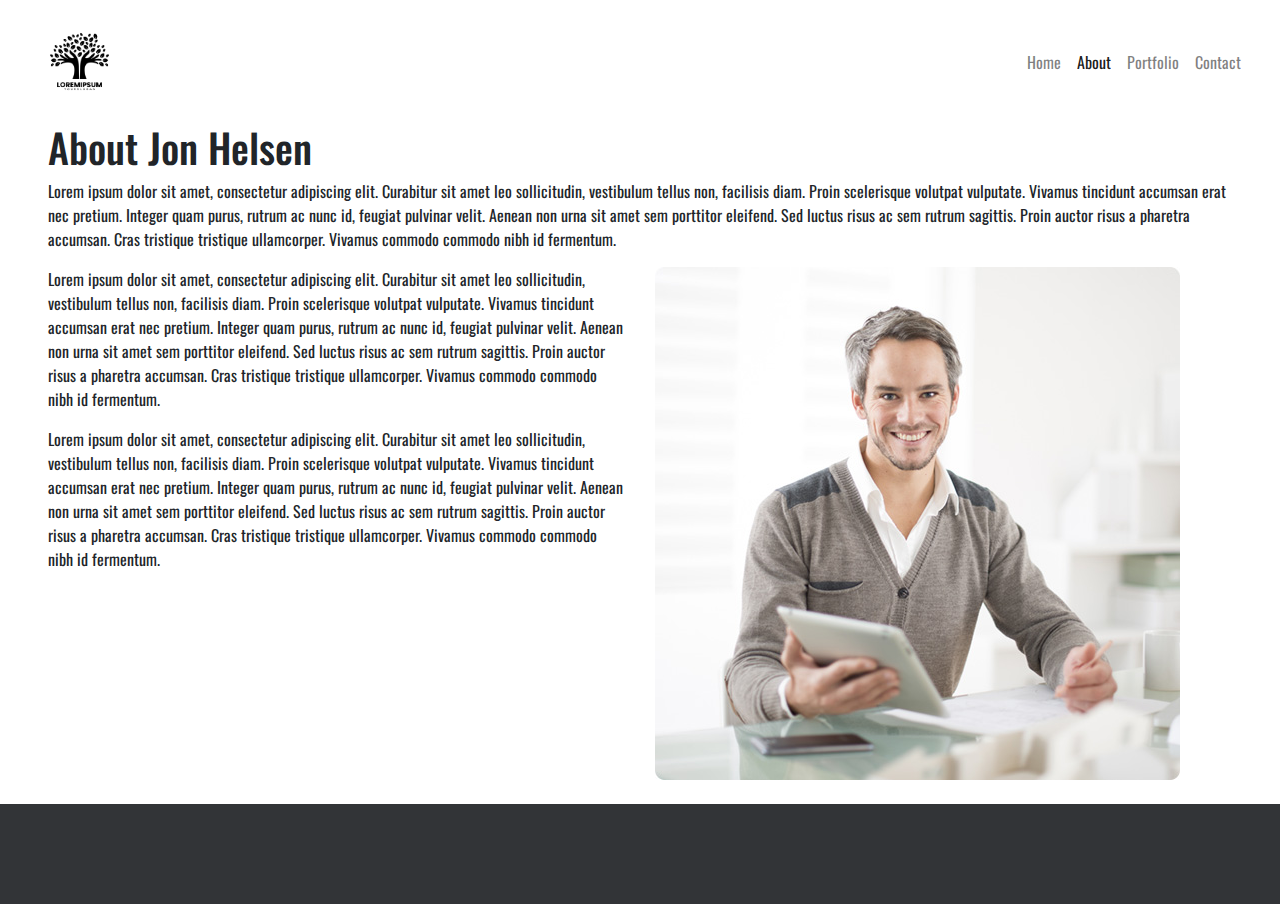
==== about.html @ 3a12ff47 "changing some responsive issuses" ====
<!DOCTYPE html>
<html lang="en">

<head>
    <meta charset="UTF-8">
    <meta name="viewport" content="width=device-width, user-scalable=no">
    <title>Responsive Navbar with Bootstrap</title>

    <!-- css file  -->
    <link rel="stylesheet" href="style.css">

    <!-- google font  -->
    <link rel="preconnect" href="https://fonts.googleapis.com">
    <link rel="preconnect" href="https://fonts.gstatic.com" crossorigin>
    <link href="https://fonts.googleapis.com/css2?family=Oswald&display=swap" rel="stylesheet">

    <!-- font awesome  -->

    <link rel="stylesheet" href="https://cdnjs.cloudflare.com/ajax/libs/font-awesome/6.4.2/css/all.min.css"
        integrity="sha512-z3gLpd7yknf1YoNbCzqRKc4qyor8gaKU1qmn+CShxbuBusANI9QpRohGBreCFkKxLhei6S9CQXFEbbKuqLg0DA=="
        crossorigin="anonymous" referrerpolicy="no-referrer" />

    <!-- Add Bootstrap CSS -->
    <link rel="stylesheet" href="https://maxcdn.bootstrapcdn.com/bootstrap/4.5.2/css/bootstrap.min.css">
</head>

<body>

    <nav class="navbar navbar-expand-lg navbar-light " style="background-color: white;">
        <div class="container-fluid">
            <a class="navbar-brand" href="#"><img src="images/logo.jpg" alt=""></a>
            <button class="navbar-toggler" type="button" data-bs-toggle="collapse" data-bs-target="#navbarNav"
                aria-controls="navbarNav" aria-expanded="false" aria-label="Toggle navigation">
                <span class="navbar-toggler-icon"></span>
            </button>
            <div class="collapse navbar-collapse" id="navbarNav">
                <ul class="navbar-nav">
                    <li class="nav-item">
                        <a class="nav-link " aria-current="page" href="index.html">Home</a>
                    </li>
                    <li class="nav-item">
                        <a class="nav-link active" href="about.html">About</a>
                    </li>
                    <li class="nav-item">
                        <a class="nav-link" href="portfolio.html">Portfolio</a>
                    </li>
                    <li class="nav-item">
                        <a class="nav-link" href="contact.html">Contact</a>
                    </li>
                </ul>
            </div>
        </div>
    </nav>

    <section class="about">
        <div class="container-1">
            <h1>About Jon Helsen</h1>
            <p>Lorem ipsum dolor sit amet, consectetur adipiscing elit. Curabitur sit amet leo sollicitudin, vestibulum
                tellus non,
                facilisis diam. Proin scelerisque volutpat vulputate. Vivamus tincidunt accumsan erat nec pretium.
                Integer
                quam purus,
                rutrum ac nunc id, feugiat pulvinar velit. Aenean non urna sit amet sem porttitor eleifend. Sed luctus
                risus
                ac sem
                rutrum sagittis. Proin auctor risus a pharetra accumsan. Cras tristique tristique ullamcorper. Vivamus
                commodo commodo
                nibh id fermentum.</p>
            <div class="row">
                <div class="col-lg-6">
                    <div class="para-pc">
                        <p>
                            Lorem ipsum dolor sit amet, consectetur adipiscing elit. Curabitur sit amet leo
                            sollicitudin,
                            vestibulum
                            tellus non,
                            facilisis diam. Proin scelerisque volutpat vulputate. Vivamus tincidunt accumsan erat nec
                            pretium.
                            Integer
                            quam purus,
                            rutrum ac nunc id, feugiat pulvinar velit. Aenean non urna sit amet sem porttitor eleifend.
                            Sed
                            luctus
                            risus
                            ac sem
                            rutrum sagittis. Proin auctor risus a pharetra accumsan. Cras tristique tristique
                            ullamcorper.
                            Vivamus
                            commodo commodo
                            nibh id fermentum.
                        </p>
                        <p>
                            Lorem ipsum dolor sit amet, consectetur adipiscing elit. Curabitur sit amet leo
                            sollicitudin,
                            vestibulum
                            tellus non,
                            facilisis diam. Proin scelerisque volutpat vulputate. Vivamus tincidunt accumsan erat nec
                            pretium.
                            Integer
                            quam purus,
                            rutrum ac nunc id, feugiat pulvinar velit. Aenean non urna sit amet sem porttitor eleifend.
                            Sed
                            luctus
                            risus
                            ac sem
                            rutrum sagittis. Proin auctor risus a pharetra accumsan. Cras tristique tristique
                            ullamcorper.
                            Vivamus
                            commodo commodo
                            nibh id fermentum.
                        </p>
                    </div>

                </div>
                <div class="col-lg-6">
                    <img src="images/person.jpg" alt="about" class="mb-4">
                </div>
                <div class="col-lg-6">
                    <div class="para-mobile">
                        <p>
                            Lorem ipsum dolor sit amet, consectetur adipiscing elit. Curabitur sit amet leo
                            sollicitudin,
                            vestibulum
                            tellus non,
                            facilisis diam. Proin scelerisque volutpat vulputate. Vivamus tincidunt accumsan erat nec
                            pretium.
                            Integer
                            quam purus,
                            rutrum ac nunc id, feugiat pulvinar velit. Aenean non urna sit amet sem porttitor eleifend.
                            Sed
                            luctus
                            risus
                            ac sem
                            rutrum sagittis. Proin auctor risus a pharetra accumsan. Cras tristique tristique
                            ullamcorper.
                            Vivamus
                            commodo commodo
                            nibh id fermentum.
                        </p>
                        <p>
                            Lorem ipsum dolor sit amet, consectetur adipiscing elit. Curabitur sit amet leo
                            sollicitudin,
                            vestibulum
                            tellus non,
                            facilisis diam. Proin scelerisque volutpat vulputate. Vivamus tincidunt accumsan erat nec
                            pretium.
                            Integer
                            quam purus,
                            rutrum ac nunc id, feugiat pulvinar velit. Aenean non urna sit amet sem porttitor eleifend.
                            Sed
                            luctus
                            risus
                            ac sem
                            rutrum sagittis. Proin auctor risus a pharetra accumsan. Cras tristique tristique
                            ullamcorper.
                            Vivamus
                            commodo commodo
                            nibh id fermentum.
                        </p>
                    </div>
                </div>

            </div>
        </div>


    </section>

    <footer>
        <a href="#" class="mr-4">
            <i class="fa-brands fa-twitter"></i>
        </a>
        <a href="#">
            <i class="fa-brands fa-instagram"></i>
        </a>
    </footer>
    <!-- Add Bootstrap JS and jQuery for toggling the navbar on small screens -->
    <script src="https://code.jquery.com/jquery-3.5.1.slim.min.js"></script>
    <script src="https://cdnjs.cloudflare.com/ajax/libs/bootstrap/5.0.1/js/bootstrap.min.js"
        integrity="sha512-EKWWs1ZcA2ZY9lbLISPz8aGR2+L7JVYqBAYTq5AXgBkSjRSuQEGqWx8R1zAX16KdXPaCjOCaKE8MCpU0wcHlHA=="
        crossorigin="anonymous" referrerpolicy="no-referrer"></script>
    <!-- <script src="https://cdn.jsdelivr.net/npm/@popperjs/core@2.5.3/dist/umd/popper.min.js"></script> -->
    <script src="https://maxcdn.bootstrapcdn.com/bootstrap/4.5.2/js/bootstrap.min.js"></script>

    <!-- javascript file  -->

    <script src="main.js"></script>

</body>

</html>
---- style.css ----
:root {
    --black: #323437;
}

* {
    font-family: 'Oswald', sans-serif;
    margin: 0;
    padding: 0;
    box-sizing: border-box;
}

a {
    text-decoration: none;
    color: white;
}

a:hover {
    text-decoration: none;
    color: white;
}

.navbar .navbar-brand img {
    width: 10%;
}

header .background-img {
    display: grid;
    justify-content: center;
    align-items: center;
    color: white;
    height: 90vh;
    background: url(images/header-img.jpg) no-repeat center center/cover;
}

header .index-heading {
    border: 5px solid white;
    padding: 1rem;
}

footer {
    background-color: var(--black);
    display: flex;
    text-align: center;
    padding: 2rem;
    font-size: 150%;
}

footer a {
    color: white;
    text-decoration: none;
}

footer a:hover {
    text-decoration: none;
    color: white;
}


/* about  */

.about .para-mobile {
    display: none;
}


/* portfolio  */

.port-card img {
    height: 20rem;
}

.container-1 {
    padding: 0rem 3rem 0rem 3rem;
}

@media (max-width:992px) {

    header .index-heading {
        border: 5px solid white;
        padding: .5rem;
        text-align: center;
    }

    .about img {
        width: 100%;
    }

    .about .para-pc {
        display: none !important;
    }

    .about .para-mobile {
        display: block !important;
    }
}

@media (max-width:322px) {

.container-1 {
    padding-left: 10px;
}
}
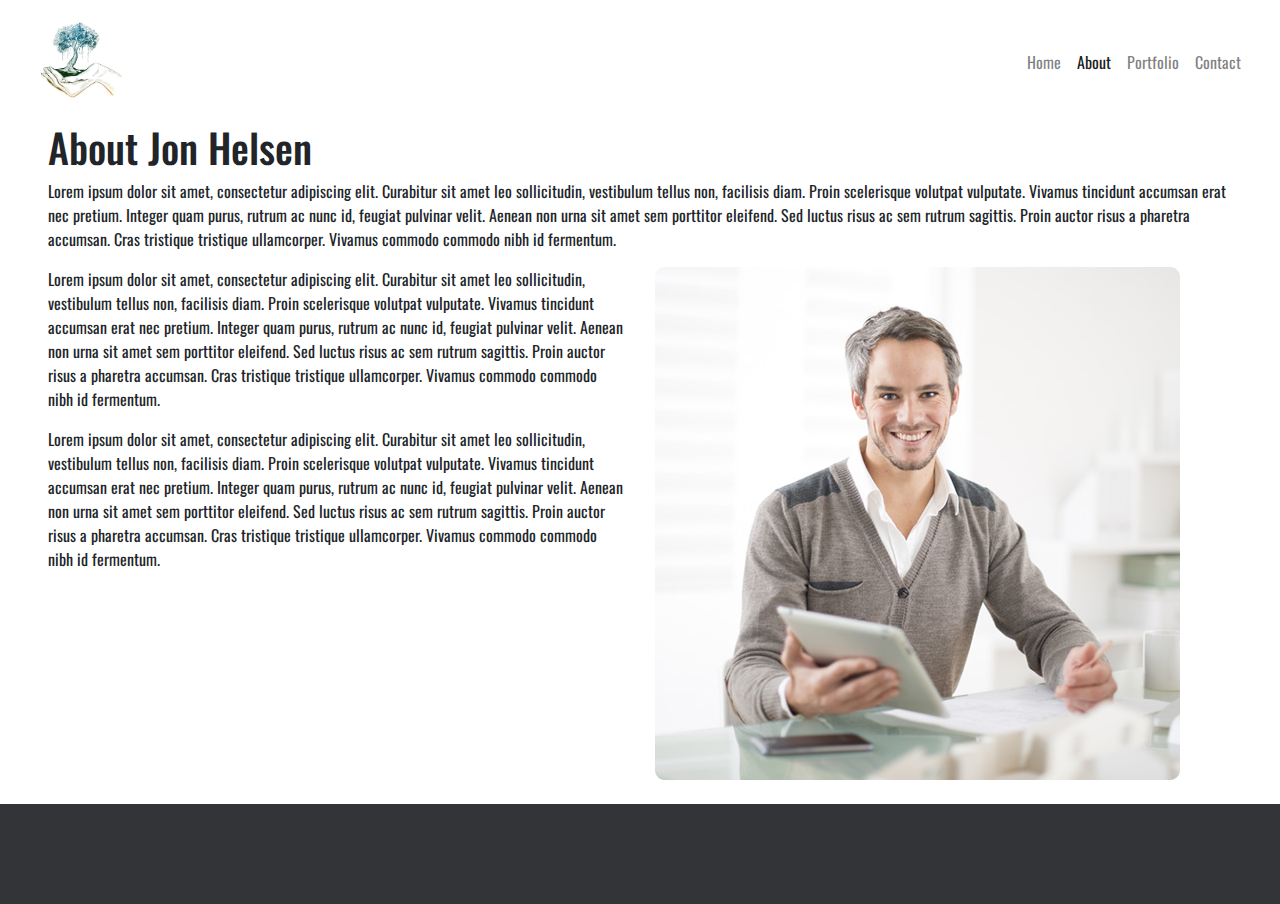
==== commit 1b6ef812: "modify navbar" ====
--- a/about.html
+++ b/about.html
@@ -25,21 +25,23 @@
 </head>
 
 <body>
-
-    <nav class="navbar navbar-expand-lg navbar-light " style="background-color: white;">
+    <!-- navbar  -->
+    <nav class="navbar navbar-expand-lg navbar-light">
         <div class="container-fluid">
-            <a class="navbar-brand" href="#"><img src="images/logo.jpg" alt=""></a>
-            <button class="navbar-toggler" type="button" data-bs-toggle="collapse" data-bs-target="#navbarNav"
-                aria-controls="navbarNav" aria-expanded="false" aria-label="Toggle navigation">
+            <a class="navbar-brand" href="#">
+                <img src="images/logo.jpg" alt="" class="img-fluid">
+            </a>
+            <button class="navbar-toggler" type="button" data-bs-toggle="collapse" data-bs-target="#navbarSupportedContent"
+                aria-controls="navbarSupportedContent" aria-expanded="false" aria-label="Toggle navigation">
                 <span class="navbar-toggler-icon"></span>
             </button>
-            <div class="collapse navbar-collapse" id="navbarNav">
-                <ul class="navbar-nav">
+            <div class="collapse navbar-collapse" id="navbarSupportedContent">
+                <div class="navbar-nav ml-auto">
                     <li class="nav-item">
                         <a class="nav-link " aria-current="page" href="index.html">Home</a>
                     </li>
                     <li class="nav-item">
-                        <a class="nav-link active" href="about.html">About</a>
+                        <a class="nav-link active " href="about.html">About</a>
                     </li>
                     <li class="nav-item">
                         <a class="nav-link" href="portfolio.html">Portfolio</a>
@@ -47,11 +49,11 @@
                     <li class="nav-item">
                         <a class="nav-link" href="contact.html">Contact</a>
                     </li>
-                </ul>
+                </div>
             </div>
-        </div>
     </nav>
-
+    <!-- navbar  -->
+    <!-- about section  -->
     <section class="about">
         <div class="container-1">
             <h1>About Jon Helsen</h1>
@@ -165,15 +167,19 @@
 
 
     </section>
+    <!-- about section  -->
 
+    <!-- footer section  -->
     <footer>
         <a href="#" class="mr-4">
+            <i class="fa-brands fa-facebook"></i>
+        </a>
+        <a href="#">
             <i class="fa-brands fa-twitter"></i>
         </a>
-        <a href="#">
-            <i class="fa-brands fa-instagram"></i>
-        </a>
     </footer>
+    <!-- footer section  -->
+
     <!-- Add Bootstrap JS and jQuery for toggling the navbar on small screens -->
     <script src="https://code.jquery.com/jquery-3.5.1.slim.min.js"></script>
     <script src="https://cdnjs.cloudflare.com/ajax/libs/bootstrap/5.0.1/js/bootstrap.min.js"
--- a/style.css
+++ b/style.css
@@ -19,9 +19,16 @@
     color: white;
 }
 
-.navbar .navbar-brand img {
-    width: 10%;
+/* navbar  */
+
+.navbar .navbar-brand {
+    width: 8%;
 }
+
+
+/* navbar  */
+
+/* index section  */
 
 header .background-img {
     display: grid;
@@ -36,6 +43,10 @@
     border: 5px solid white;
     padding: 1rem;
 }
+
+/* index section  */
+
+/* footer  */
 
 footer {
     background-color: var(--black);
@@ -55,6 +66,7 @@
     color: white;
 }
 
+/* footer  */
 
 /* about  */
 
@@ -62,6 +74,7 @@
     display: none;
 }
 
+/* about  */
 
 /* portfolio  */
 
@@ -73,7 +86,14 @@
     padding: 0rem 3rem 0rem 3rem;
 }
 
+/* portfolio  */
+
+/* media query for tablet and mobile  */
 @media (max-width:992px) {
+
+    .navbar .navbar-brand {
+        width: 12%;
+    }
 
     header .index-heading {
         border: 5px solid white;
@@ -94,9 +114,19 @@
     }
 }
 
+/* media query for tablet and mobile */
+
+/* media query for small phone  */
+
 @media (max-width:322px) {
 
-.container-1 {
-    padding-left: 10px;
+    .navbar .navbar-brand {
+        width: 20%;
+    }
+
+    .container-1 {
+        padding-left: 10px;
+    }
 }
-}+
+/* media query for small phone  */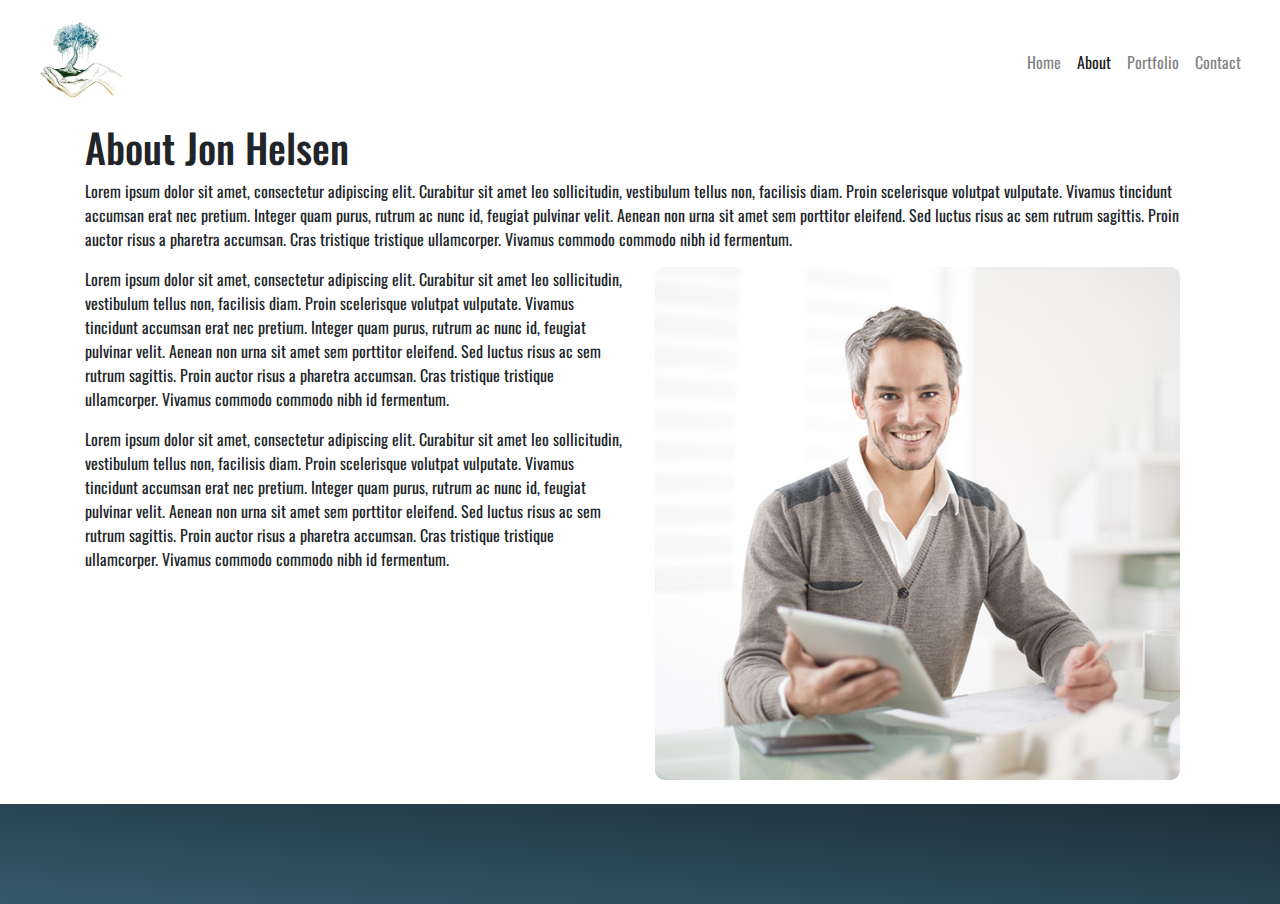
==== commit 0ee54fef: "adding animation in website" ====
--- a/about.html
+++ b/about.html
@@ -55,7 +55,7 @@
     <!-- navbar  -->
     <!-- about section  -->
     <section class="about">
-        <div class="container-1">
+        <div class="container">
             <h1>About Jon Helsen</h1>
             <p>Lorem ipsum dolor sit amet, consectetur adipiscing elit. Curabitur sit amet leo sollicitudin, vestibulum
                 tellus non,
--- a/style.css
+++ b/style.css
@@ -43,13 +43,18 @@
     border: 5px solid white;
     padding: 1rem;
 }
+header .index-heading:hover 
+{
+    transition: .4s ease-in;
+    scale:1.1;
+}
 
 /* index section  */
 
 /* footer  */
 
 footer {
-    background-color: var(--black);
+    background:linear-gradient(to right top,#365a6b,#1e2f3a);
     display: flex;
     text-align: center;
     padding: 2rem;
@@ -63,7 +68,7 @@
 
 footer a:hover {
     text-decoration: none;
-    color: white;
+    color: yellow;
 }
 
 /* footer  */
@@ -87,6 +92,28 @@
 }
 
 /* portfolio  */
+
+/* newsletter  */
+
+.newsletter input[type="text"] {
+    border-radius: 10px;
+    padding: .2rem;
+}
+.checkbox-label input:checked
+{
+    accent-color: rgb(27, 27, 255);
+}
+.checkbox-label input[type=checkbox] {
+    width: 17px;
+    height: 17px;
+}
+.newsletter
+{
+    color:white;
+    background: linear-gradient(to right,#853198,#4c0ece);
+}
+
+/* newsletter  */
 
 /* media query for tablet and mobile  */
 @media (max-width:992px) {
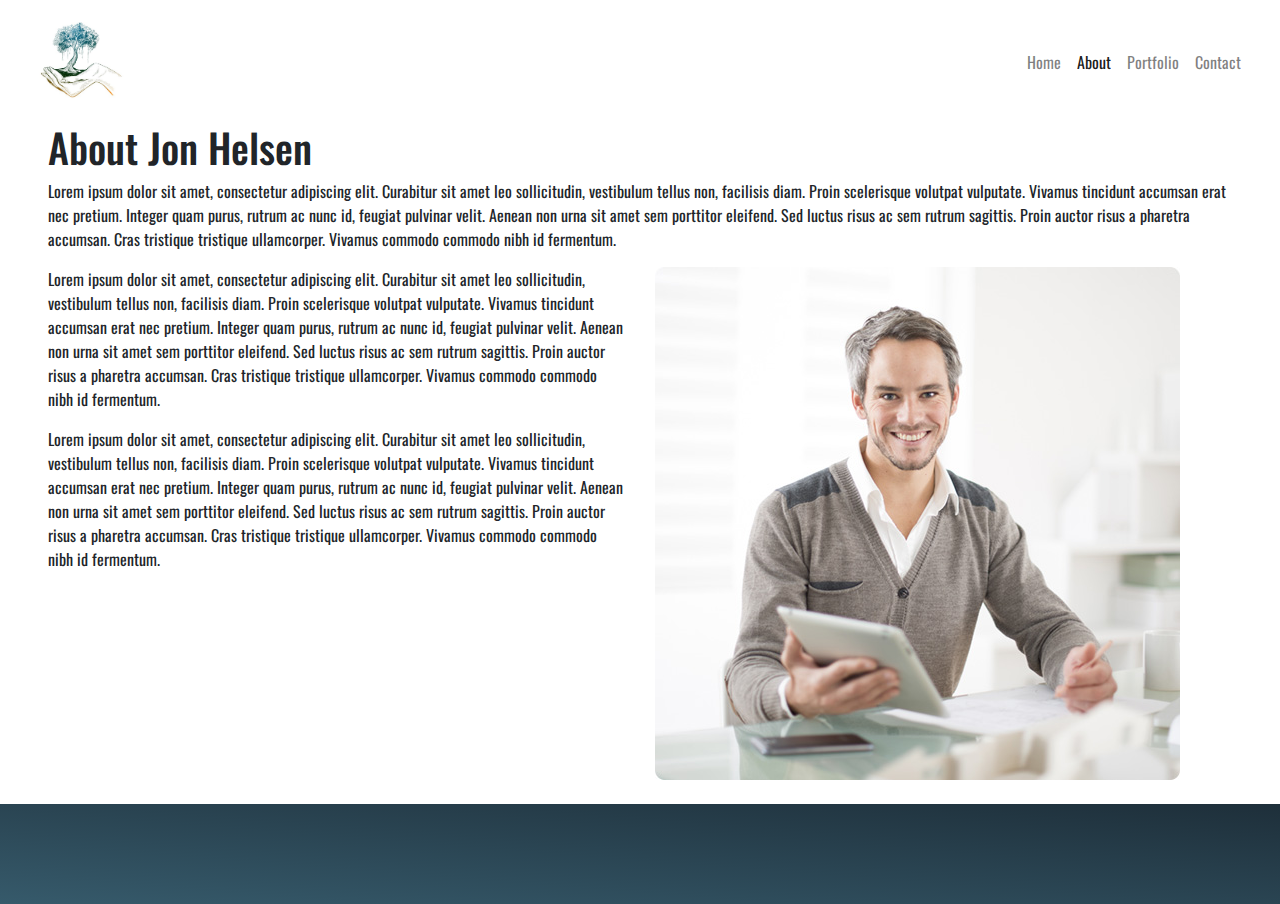
==== commit 8c9eb0c6: "making some changes" ====
--- a/about.html
+++ b/about.html
@@ -22,6 +22,9 @@
 
     <!-- Add Bootstrap CSS -->
     <link rel="stylesheet" href="https://maxcdn.bootstrapcdn.com/bootstrap/4.5.2/css/bootstrap.min.css">
+    <!-- favicon  -->
+    
+    <link rel="icon" type="image/x-icon" href="images/logo.jpg">
 </head>
 
 <body>
@@ -36,7 +39,7 @@
                 <span class="navbar-toggler-icon"></span>
             </button>
             <div class="collapse navbar-collapse" id="navbarSupportedContent">
-                <div class="navbar-nav ml-auto">
+                <div class="navbar-nav ml-auto text-center">
                     <li class="nav-item">
                         <a class="nav-link " aria-current="page" href="index.html">Home</a>
                     </li>
@@ -55,7 +58,7 @@
     <!-- navbar  -->
     <!-- about section  -->
     <section class="about">
-        <div class="container">
+        <div class="container-1">
             <h1>About Jon Helsen</h1>
             <p>Lorem ipsum dolor sit amet, consectetur adipiscing elit. Curabitur sit amet leo sollicitudin, vestibulum
                 tellus non,
--- a/style.css
+++ b/style.css
@@ -43,10 +43,10 @@
     border: 5px solid white;
     padding: 1rem;
 }
-header .index-heading:hover 
-{
+
+header .index-heading:hover {
     transition: .4s ease-in;
-    scale:1.1;
+    scale: 1.1;
 }
 
 /* index section  */
@@ -54,7 +54,7 @@
 /* footer  */
 
 footer {
-    background:linear-gradient(to right top,#365a6b,#1e2f3a);
+    background: linear-gradient(to right top, #365a6b, #1e2f3a);
     display: flex;
     text-align: center;
     padding: 2rem;
@@ -99,24 +99,28 @@
     border-radius: 10px;
     padding: .2rem;
 }
-.checkbox-label input:checked
-{
+
+.checkbox-label input:checked {
     accent-color: rgb(27, 27, 255);
 }
+
 .checkbox-label input[type=checkbox] {
     width: 17px;
     height: 17px;
 }
-.newsletter
-{
-    color:white;
-    background: linear-gradient(to right,#853198,#4c0ece);
+
+.newsletter {
+    color: white;
+    background: linear-gradient(to right, #853198, #4c0ece);
 }
 
 /* newsletter  */
 
 /* media query for tablet and mobile  */
 @media (max-width:992px) {
+    .container-1 {
+        padding: 0rem 2rem 0rem 2rem;
+    }
 
     .navbar .navbar-brand {
         width: 12%;
@@ -152,7 +156,7 @@
     }
 
     .container-1 {
-        padding-left: 10px;
+        padding-left: 20px;
     }
 }
 
